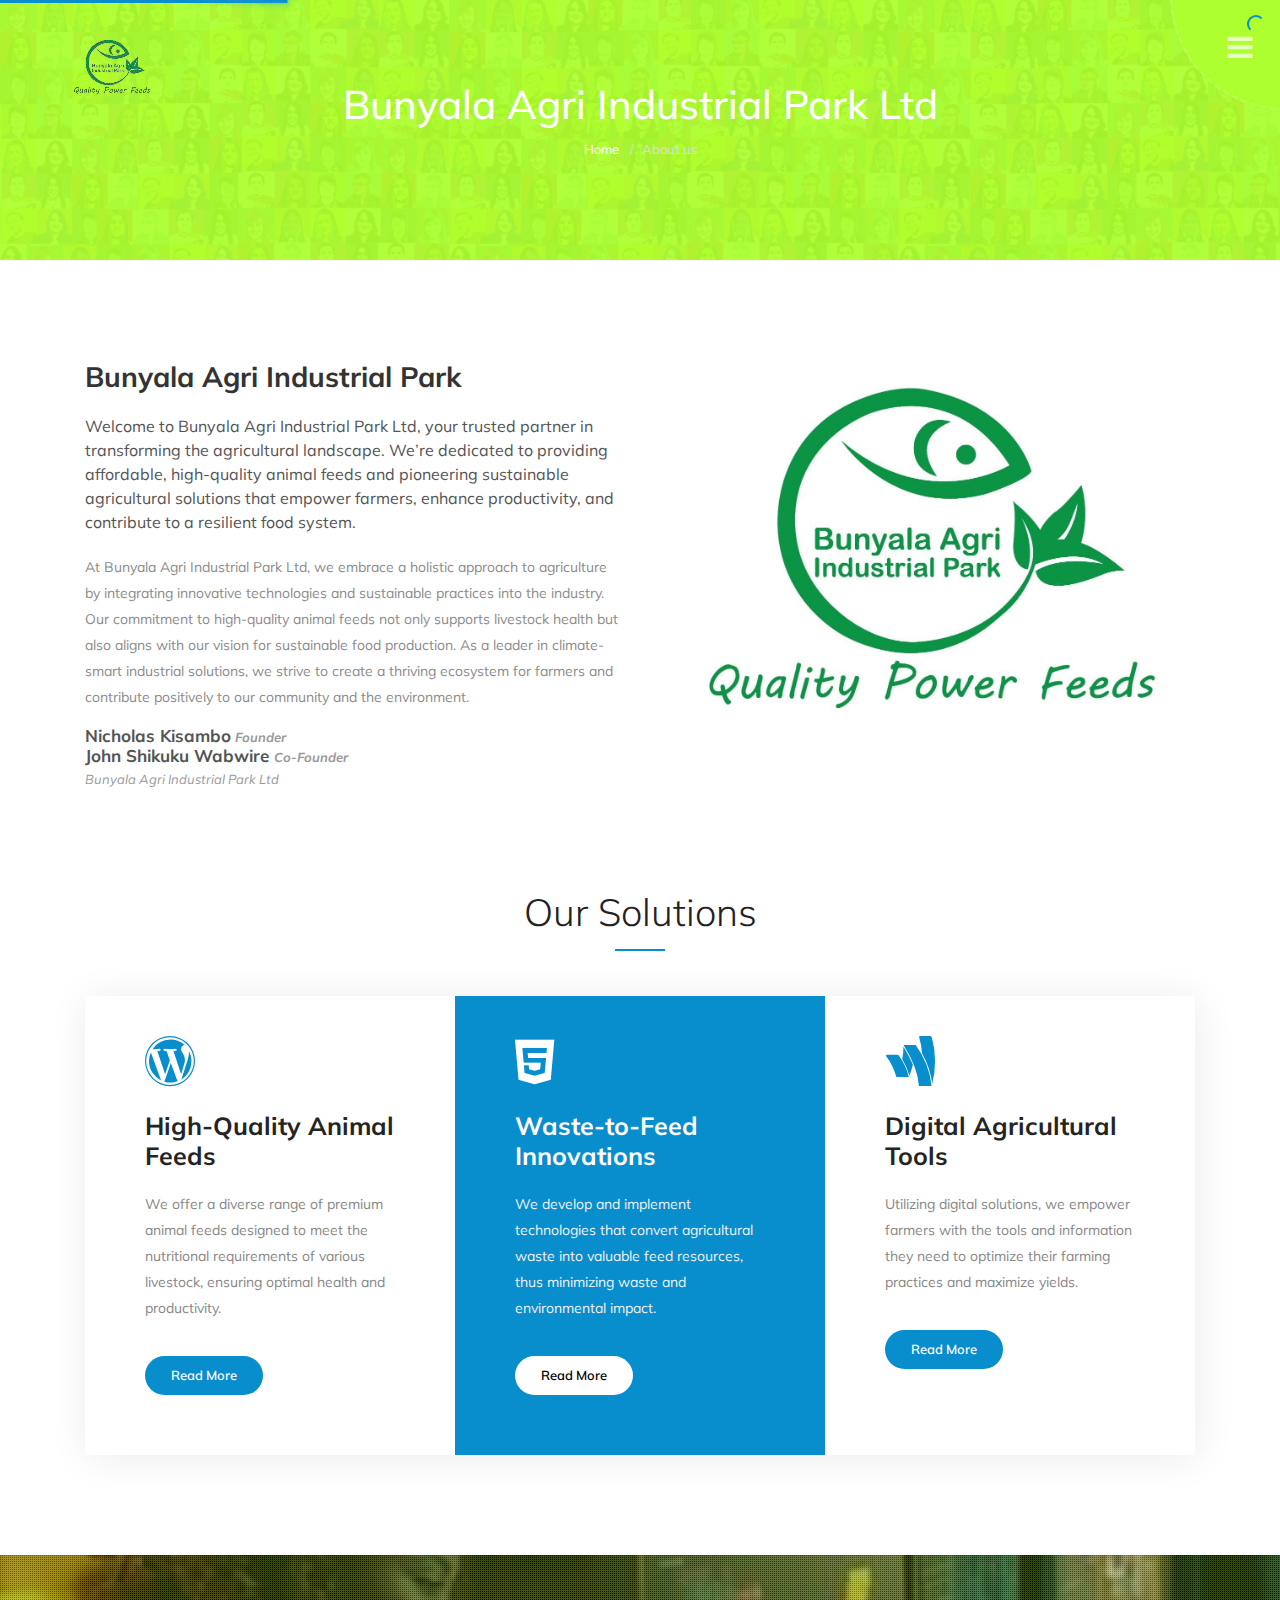
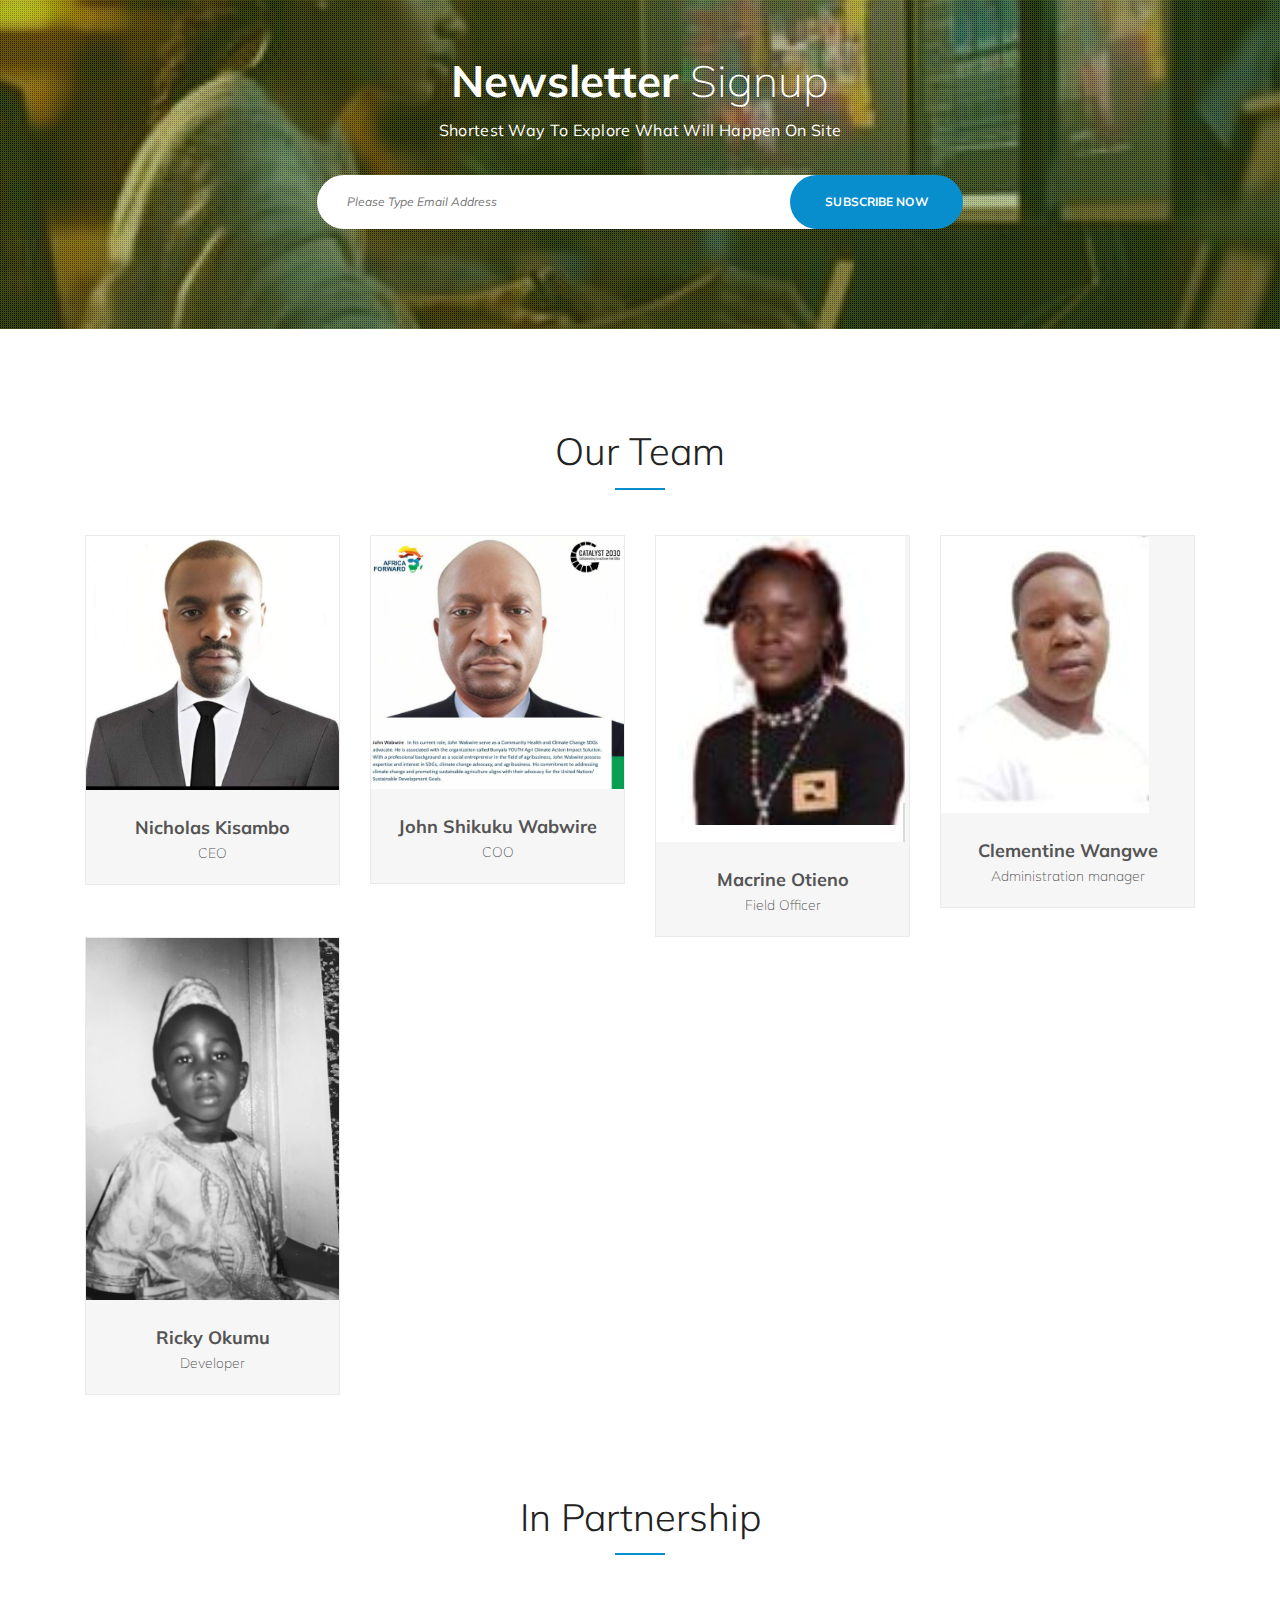
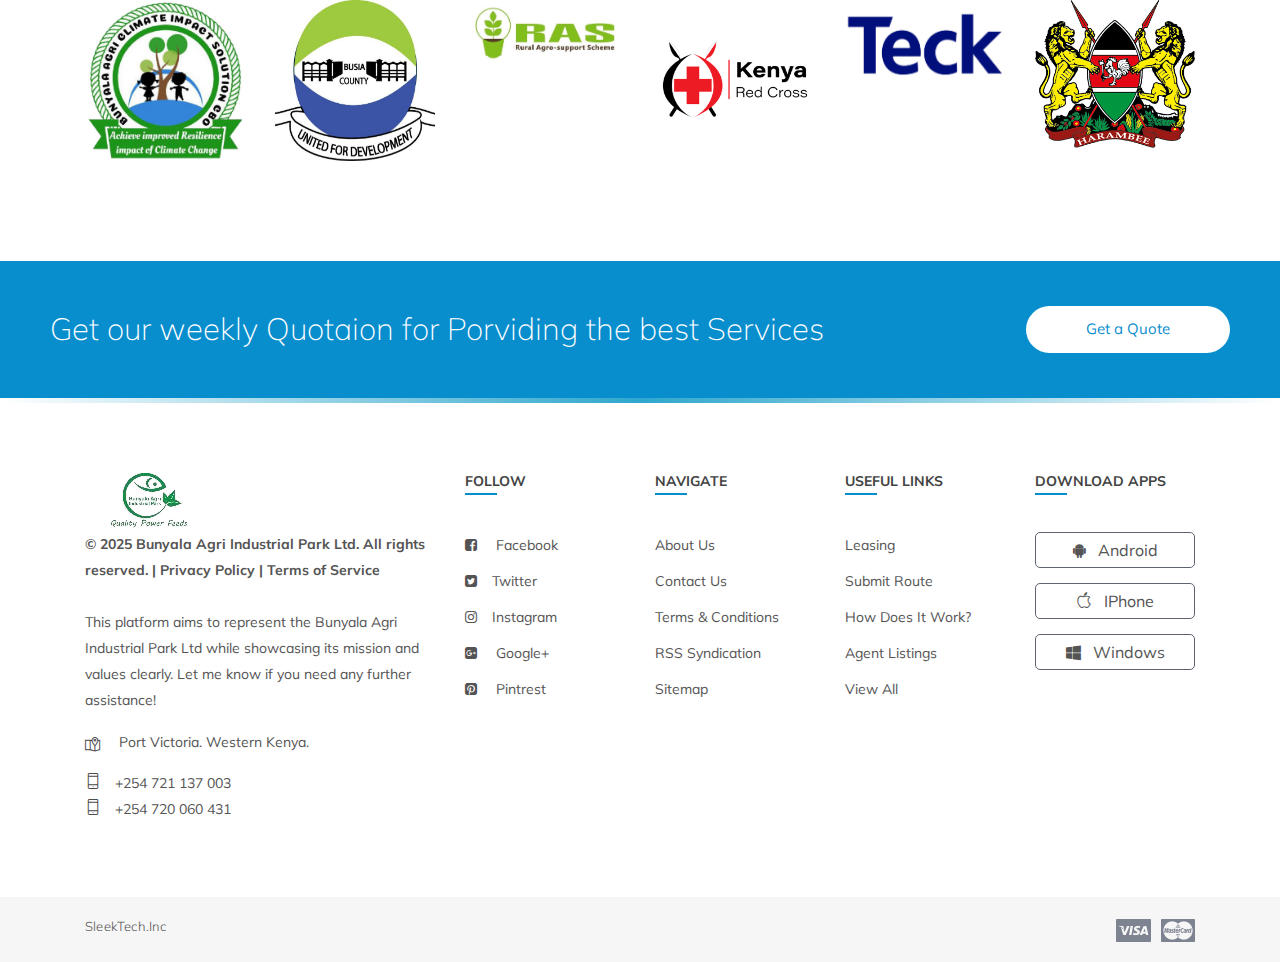
==== index.html @ f701467d "Add files via upload" ====
<!DOCTYPE html>
<html lang="en">

<head>
    <meta http-equiv="Content-Type" content="text/html; charset=utf-8" />
    <meta name="viewport" content="width=device-width, initial-scale=1.0">
    <meta name="description" content="" />
    <meta name="keywords" content="" />
	<title>Bunyala Agri Industrial Park Ltd</title>
    <link rel="icon" href="images/fav.png" type="image/png" sizes="16x16"> 
    
    <link rel="stylesheet" href="css/main.min.css">
    <link rel="stylesheet" href="css/strip.css">
    <link rel="stylesheet" href="css/style.css">
    <link rel="stylesheet" href="css/color.css">
    <link rel="stylesheet" href="css/responsive.css">

</head>
<body>
<!--<div class="se-pre-con"></div>-->
<div class="theme-layout">
	
	<div class="responsive-header">
		<div class="mh-head first Sticky">
			<span class="mh-btns-left">
				<a class="" href="#menu"><i class="fa fa-align-justify"></i></a>
			</span>
			<span class="mh-text">
				<a href="newsfeed.html" title=""><img src="images/logo.png" alt=""></a>
			</span>
			<span class="mh-btns-right">
				<a class="fa fa-sliders" href="#shoppingbag"></a>
			</span>
		</div>
		<div class="mh-head second">
			<form class="mh-form">
				<input placeholder="search" />
				<a href="#/" class="fa fa-search"></a>
			</form>
		</div>
		<nav id="menu" class="res-menu">
			<ul>
				<li><span>Home</span>
					<ul>
						<li><a href="index.html" title="">About Us</a></li>
						
					</ul>
				</li>
				<li><span>Shop</span>
					<ul>
						<li><a href="shop.html" title="">Our Shop</a></li>	
					</ul>
				</li>
				<li><span>Blog</span>
					<ul>
						<li><a href="blog.html" title="">Our Blog</a></li>
					</ul>
				</li>
				<li><span>Contacts</span>
					<ul>
						<li><a href="contacts.html" title="">Our Contacts</a></li>
					</ul>
				</li>
			</ul>
		</nav>
		<nav id="shoppingbag">
			<div>
				<div class="">
					<form method="post">
						<div class="setting-row">
							<span>use night mode</span>
							<input type="checkbox" id="nightmode"/> 
							<label for="nightmode" data-on-label="ON" data-off-label="OFF"></label>
						</div>
						<div class="setting-row">
							<span>Notifications</span>
							<input type="checkbox" id="switch2"/> 
							<label for="switch2" data-on-label="ON" data-off-label="OFF"></label>
						</div>
						<div class="setting-row">
							<span>Notification sound</span>
							<input type="checkbox" id="switch3"/> 
							<label for="switch3" data-on-label="ON" data-off-label="OFF"></label>
						</div>
						<div class="setting-row">
							<span>My profile</span>
							<input type="checkbox" id="switch4"/> 
							<label for="switch4" data-on-label="ON" data-off-label="OFF"></label>
						</div>
						<div class="setting-row">
							<span>Show profile</span>
							<input type="checkbox" id="switch5"/> 
							<label for="switch5" data-on-label="ON" data-off-label="OFF"></label>
						</div>
					</form>
					<h4 class="panel-title">Account Setting</h4>
					<form method="post">
						<div class="setting-row">
							<span>Sub users</span>
							<input type="checkbox" id="switch6" /> 
							<label for="switch6" data-on-label="ON" data-off-label="OFF"></label>
						</div>
						<div class="setting-row">
							<span>personal account</span>
							<input type="checkbox" id="switch7" /> 
							<label for="switch7" data-on-label="ON" data-off-label="OFF"></label>
						</div>
						<div class="setting-row">
							<span>Business account</span>
							<input type="checkbox" id="switch8" /> 
							<label for="switch8" data-on-label="ON" data-off-label="OFF"></label>
						</div>
						<div class="setting-row">
							<span>Show me online</span>
							<input type="checkbox" id="switch9" /> 
							<label for="switch9" data-on-label="ON" data-off-label="OFF"></label>
						</div>
						<div class="setting-row">
							<span>Delete history</span>
							<input type="checkbox" id="switch10" /> 
							<label for="switch10" data-on-label="ON" data-off-label="OFF"></label>
						</div>
						<div class="setting-row">
							<span>Expose author name</span>
							<input type="checkbox" id="switch11" /> 
							<label for="switch11" data-on-label="ON" data-off-label="OFF"></label>
						</div>
					</form>
				</div>
			</div>
		</nav>
	</div><!-- responsive header -->
	
	<div class="topbar transparent">
		<div class="logo">
			<a title="" href="newsfeed.html"><img src="images/logo.png" alt=""></a>
		</div>
		<div class="menu-container" id="toggle">
		  <a href="#" class="canvas-menu" >
			<i class="fa fa-times fa-bars" aria-hidden="true"></i></a>
		</div>
		<div class="overlay" id="overlay">
		  <nav class="overlay-menu">
			<ul class="offcanvas-menu">
				<li class="menu-item-has-children">
					<a href="#" title="">Home</a>
					<ul>
						<li><a href="index.html" title="">About Us</a></li>
					</ul>
				</li>
				<li class="menu-item-has-children">
					<a href="#" title="">Shop</a>
					<ul>
						<li><a href="shop.html" title="">Our Shop</a></li>
					</ul>
				</li>
				<li class="menu-item-has-children">
					<a href="#" title="">Blog Pages</a>
					<ul>
						<li><a href="blog.html" title="">Our Blog</a></li>
					</ul>
				
							</li>
				<li class="menu-item-has-children">
					<a href="#" title="">Company Forum</a>
					<ul>
						<li><a href="forum.html" title="">Forum Page</a></li>
						<li><a href="forums-category.html" title="">Fourm Category</a></li>
						<li><a href="forum-open-topic.html" title="">Forum Open Topic</a></li>
						<li><a href="forum-create-topic.html" title="">Forum Create Topic</a></li>
					</ul>
				</li>
				<li class="menu-item-has-children">
					<a href="#" title="">Contacts</a>
					<ul>
						<li><a href="contacts.html" title="">Our Contacts</a></li>
					</ul>
				</li>
				
			</ul>
		  </nav>
		</div>
	</div><!-- topbar transparent header -->
	
	<section>
		<div class="ext-gap bluesh high-opacity">
			<div class="content-bg-wrap" style="background: url(images/resources/animated-bg2.png)"></div>
			<div class="container-fluid">
				<div class="row">
					<div class="col-lg-12">
						<div class="top-banner">
							<h1>Bunyala Agri Industrial Park Ltd</h1>
							<nav class="breadcrumb">
							  <a class="breadcrumb-item" href="index-2.html">Home</a>
							  <span class="breadcrumb-item active">About us</span>
							</nav>
						</div>
					</div>
				</div>
			</div>
		</div>
	</section><!-- top area animated -->
	
	
	
	
	<section>
		<div class="gap100 no-bottom">
			<div class="container">
				<div class="row">
					<div class="col-lg-6">
						<div class="about-winku">
							<h4>Bunyala Agri Industrial Park </h4>
							<span>Welcome to Bunyala Agri Industrial Park Ltd, your trusted partner in transforming the agricultural landscape. We’re dedicated to providing affordable, high-quality animal feeds and pioneering sustainable agricultural solutions that empower farmers, enhance productivity, and contribute to a resilient food system.
</span>
							<p>At Bunyala Agri Industrial Park Ltd, we embrace a holistic approach to agriculture by integrating innovative technologies and sustainable practices into the industry. Our commitment to high-quality animal feeds not only supports livestock health but also aligns with our vision for sustainable food production. As a leader in climate-smart industrial solutions, we strive to create a thriving ecosystem for farmers and contribute positively to our community and the environment.
</p>
							<div class="fonder">
								<h4> Nicholas Kisambo<i>  Founder</i></h4>
								<h4>John Shikuku Wabwire  <i> Co-founder</i></h4>
								<i>Bunyala Agri Industrial Park Ltd</i>
							</div>	
							<figure class="sign-author">
								<img src="images/welcome-sign.png" alt="">
							</figure>
						</div>
					</div>
					<div class="col-lg-6">
						<figure class="about-picture">
							<img src="images/resources/logo.jpg" alt="">
						</figure>
					</div>
				</div>
			</div>
		</div>
	</section>
	
	<section>
		<div class="gap100">
			<div class="container">
				<div class="col-lg-12">
					<div class="section-heading">
						<h2>Our Solutions</h2>
					</div>
				</div>
				<div class="servic-category">
					<div class="row merged">
						<div class="col-lg-4 col-md-6">
							<div class="category-box">
								<i class="fa fa-wordpress"></i>
								<h2>High-Quality Animal Feeds</h2>
								<p>We offer a diverse range of premium animal feeds designed to meet the nutritional requirements of various livestock, ensuring optimal health and productivity.
</p>
								<a href="#" class="main-btn" title="">Read More</a>
							</div>
						</div>
						<div class="col-lg-4 col-md-6">
							<div class="category-box selected">
								<i class="fa fa-html5"></i>
								<h2>Waste-to-Feed Innovations</h2>
								<p>We develop and implement technologies that convert agricultural waste into valuable feed resources, thus minimizing waste and environmental impact.
</p>
								<a href="#" class="main-btn" title="">Read More</a>
							</div>
						</div>
						<div class="col-lg-4 col-md-6">
							<div class="category-box">
								<i class="fa fa-google-wallet"></i>
								<h2>Digital Agricultural Tools</h2>
								<p> Utilizing digital solutions, we empower farmers with the tools and information they need to optimize their farming practices and maximize yields.</p>
								<a href="#" class="main-btn" title="">Read More</a>
							</div>
						</div>
					</div>
				</div>	
			</div>
		</div>
	</section><!-- services section -->
	
	<section>
		<div class="gap100 pattern">
			<div class="bg-image" style="background-image:url(images/resources/img001.jpeg); background-repeat: no-repeat;"></div>
			<div class="container">
				<div class="row">
					<div class="col-lg-12">
						<div class="news-letter">
							<h2>Newsletter <span>Signup</span></h2>
							<span>Shortest Way To Explore What Will Happen On Site</span>
							<form method="post">
								<input type="text" placeholder="Please Type Email Address" class="emails">
								<button>Subscribe Now</button>
							</form>
						</div>
					</div>
				</div>
			</div>
		</div>
	</section><!-- news letter -->
	
	<section>
		<div class="gap100">
			<div class="container">
				<div class="row">
					<div class="col-lg-12">
						<div class="section-heading">
							<h2>Our Team</h2>
						</div>
					</div>	
					<div class="col-lg-3 col-sm-6">
						<div class="our-teambox">
							<figure><img src="images/resources/nico.jpg" alt=""></figure>
							<div class="team-info">
								<h4>Nicholas Kisambo </h4>
								<span>CEO</span>
							</div>
						</div>
					</div>
					<div class="col-lg-3 col-sm-6">
						<div class="our-teambox">
							<figure><img src="images/resources/john.jpg" alt=""></figure>
							<div class="team-info">
								<h4>John Shikuku Wabwire</h4>
								<span>COO</span>
							</div>
						</div>
					</div>
					<div class="col-lg-3 col-sm-6">
						<div class="our-teambox">
							<figure><img src="images/resources/prii.jpg" alt=""></figure>
							<div class="team-info">
								<h4>Macrine Otieno</h4>
								<span>Field Officer</span>
							</div>
						</div>
					</div>
					<div class="col-lg-3 col-sm-6">
						<div class="our-teambox">
							<figure><img src="images/resources/cle.jpg" alt=""></figure>
							<div class="team-info">
								<h4>Clementine Wangwe</h4>
								<span>Administration manager</span>
							</div>
						</div>
					</div>
					<div class="col-lg-3 col-sm-6">
						<div class="our-teambox">
							<figure><img src="images/resources/ricky.jpg" alt=""></figure>
							<div class="team-info">
								<h4>Ricky Okumu</h4>
								<span>Developer</span>
							</div>
						</div>
					</div>
				</div>
			</div>
		</div>
	</section><!-- our team -->
	
	<section>
		<div class="gap100 no-top">
			<div class="container">
				<div class="row">
					<div class="col-lg-12">
						<div class="row">
							<div class="section-heading">
								<h2>In Partnership</h2>
							</div>
							<ul class="sponsor-logo">
								<li><img alt="" src="images/resources/agriii.jpg"></li>
								<li><img alt="" src="images/resources/busia.jpeg"></li>
								<li><img alt="" src="images/resources/ras.jpeg"></li>
								<li><img alt="" src="images/resources/red.png"></li>
								<li><img alt="" src="images/resources/teck.png"></li>
								<li><img alt="" src="images/resources/kenya.png"></li>
							</ul>
						</div>
					</div>
				</div>
			</div>
		</div>
	</section>
	
	<section>
		<div class="getquot-baner">
			<span>Get our weekly Quotaion for Porviding the best Services</span>
			<a title="" href="#">Get a Quote</a>
		</div>
	</section><!-- get a quote -->

	<footer>
		<div class="container">
			<div class="row">
				<div class="col-lg-4 col-md-4">
					<div class="widget">
						<div class="foot-logo">
							<a href="index.html" title=""><img src="images/logo.png" alt=""></a>
							<p>
							<b>© 2025 Bunyala Agri Industrial Park Ltd. All rights reserved. | Privacy Policy | Terms of Service
							</b>
							<br/>
							<br/>
 This platform aims to represent the Bunyala Agri Industrial Park Ltd while showcasing its mission and values clearly. Let me know if you need any further assistance!
							</p>
						</div>
						<ul class="location">
							<li>
								<i class="ti-map-alt"></i>
								<p>Port Victoria. Western Kenya.</p>
							</li>
							<li>
								<i class="ti-mobile"></i>
								<p>+254 721 137 003</p>
								<i class="ti-mobile"></i>
								<p>+254 720 060 431</p>
							</li>
						</ul>
					</div>
				</div>
				<div class="col-lg-2 col-md-4">
					<div class="widget">
						<div class="widget-title"><h4>follow</h4></div>
						<ul class="list-style">
							<li><i class="fa fa-facebook-square"></i> <a href="https://web.facebook.com/shopcircut/" title="">facebook</a></li>
							<li><i class="fa fa-twitter-square"></i><a href="https://twitter.com/login?lang=en" title="">twitter</a></li>
							<li><i class="fa fa-instagram"></i><a href="https://www.instagram.com/?hl=en" title="">instagram</a></li>
							<li><i class="fa fa-google-plus-square"></i> <a href="https://plus.google.com/discover" title="">Google+</a></li>
							<li><i class="fa fa-pinterest-square"></i> <a href="https://www.pinterest.com/" title="">Pintrest</a></li>
						</ul>
					</div>
				</div>
				<div class="col-lg-2 col-md-4">
					<div class="widget">
						<div class="widget-title"><h4>Navigate</h4></div>
						<ul class="list-style">
							<li><a href="about.html" title="">about us</a></li>
							<li><a href="contact.html" title="">contact us</a></li>
							<li><a href="terms.html" title="">terms & Conditions</a></li>
							<li><a href="#" title="">RSS syndication</a></li>
							<li><a href="sitemap.html" title="">Sitemap</a></li>
						</ul>
					</div>
				</div>
				<div class="col-lg-2 col-md-4">
					<div class="widget">
						<div class="widget-title"><h4>useful links</h4></div>
						<ul class="list-style">
							<li><a href="#" title="">leasing</a></li>
							<li><a href="#" title="">submit route</a></li>
							<li><a href="#" title="">how does it work?</a></li>
							<li><a href="#" title="">agent listings</a></li>
							<li><a href="#" title="">view All</a></li>
						</ul>
					</div>
				</div>
				<div class="col-lg-2 col-md-4">
					<div class="widget">
						<div class="widget-title"><h4>download apps</h4></div>
						<ul class="colla-apps">
							<li><a href="https://play.google.com/store?hl=en" title=""><i class="fa fa-android"></i>android</a></li>
							<li><a href="https://www.apple.com/lae/ios/app-store/" title=""><i class="ti-apple"></i>iPhone</a></li>
							<li><a href="https://www.microsoft.com/store/apps" title=""><i class="fa fa-windows"></i>Windows</a></li>
						</ul>
					</div>
				</div>
			</div>
		</div>
	</footer><!-- footer -->
	<div class="bottombar">
		<div class="container">
			<div class="row">
				<div class="col-md-12">
					<span class="copyright"><a target="_blank" href="https://www.templateshub.net">SleekTech.Inc</a></span>
					<i><img src="images/credit-cards.png" alt=""></i>
				</div>
			</div>
		</div>
	</div>

</div>	
	
	<script src="js/main.min.js"></script>
	<script src="js/strip.pkgd.min.js"></script>
	<script src="js/script.js"></script>

</body>	

</html>
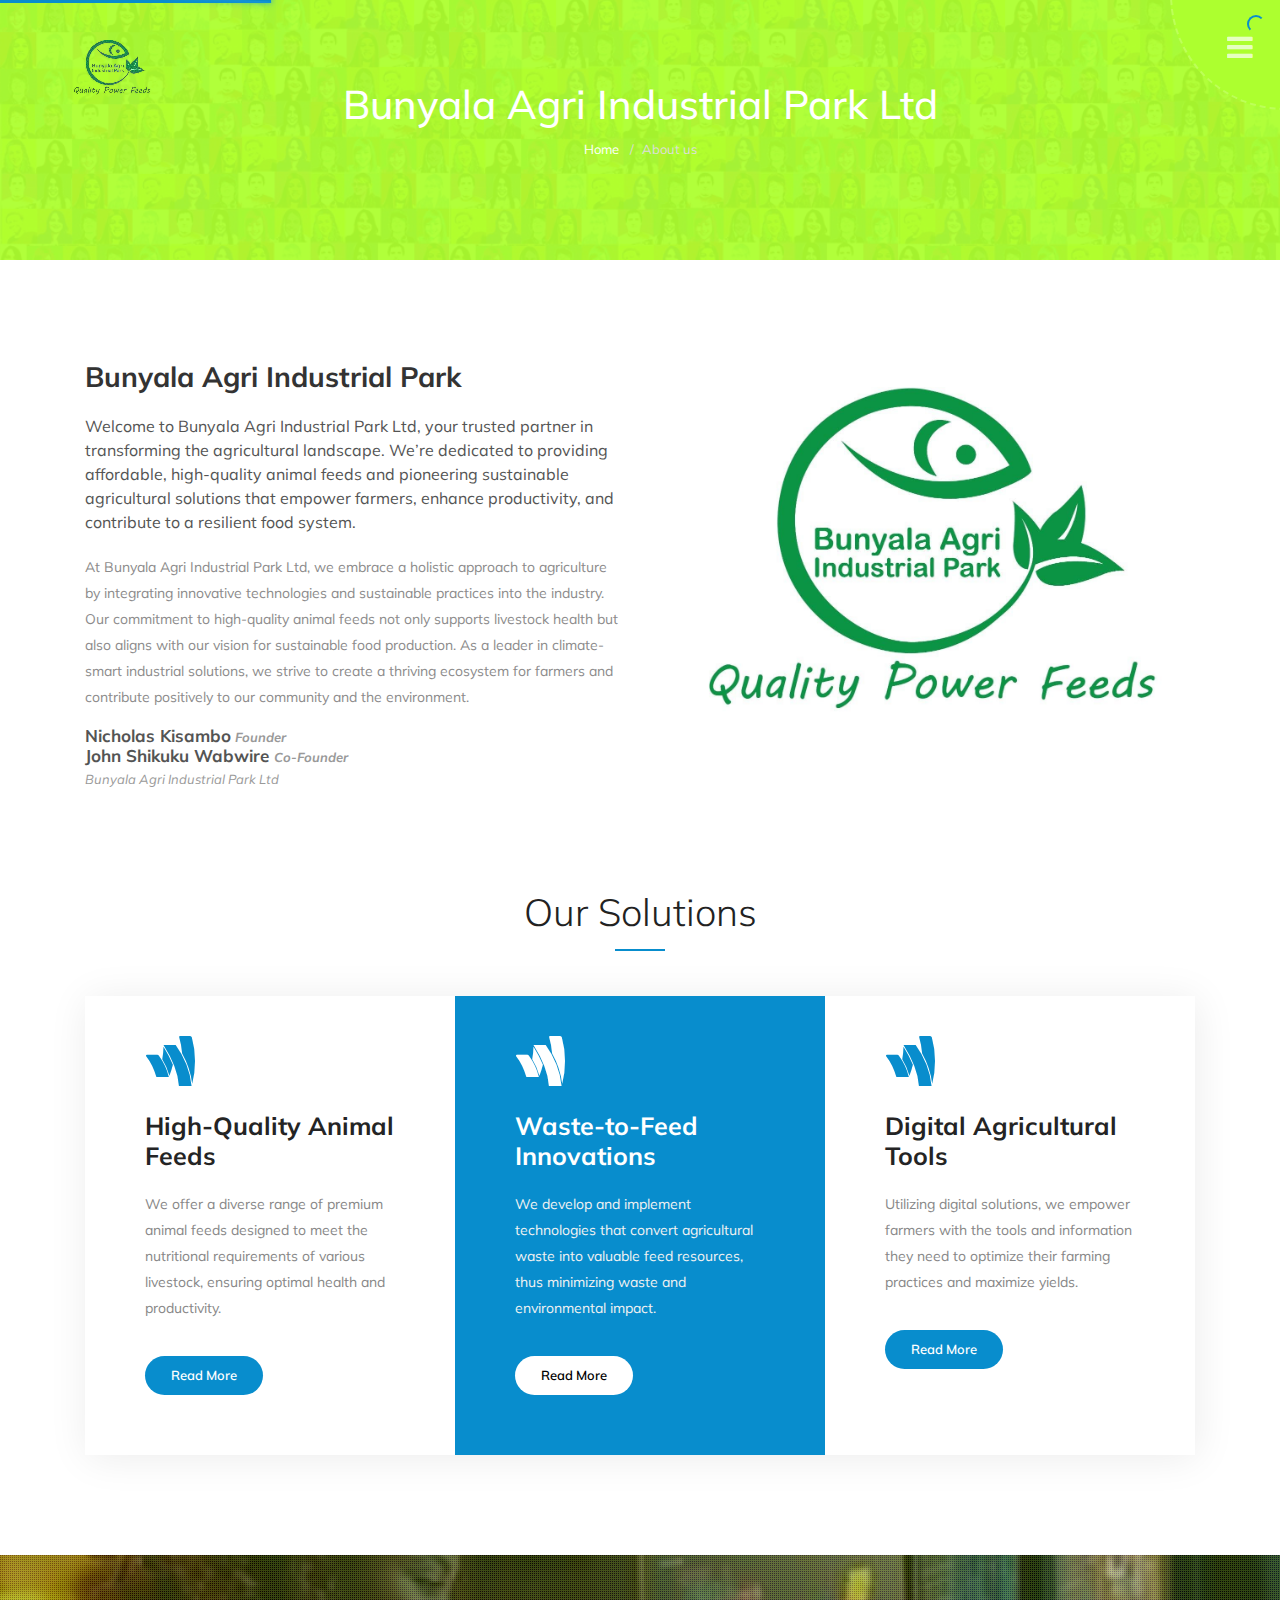
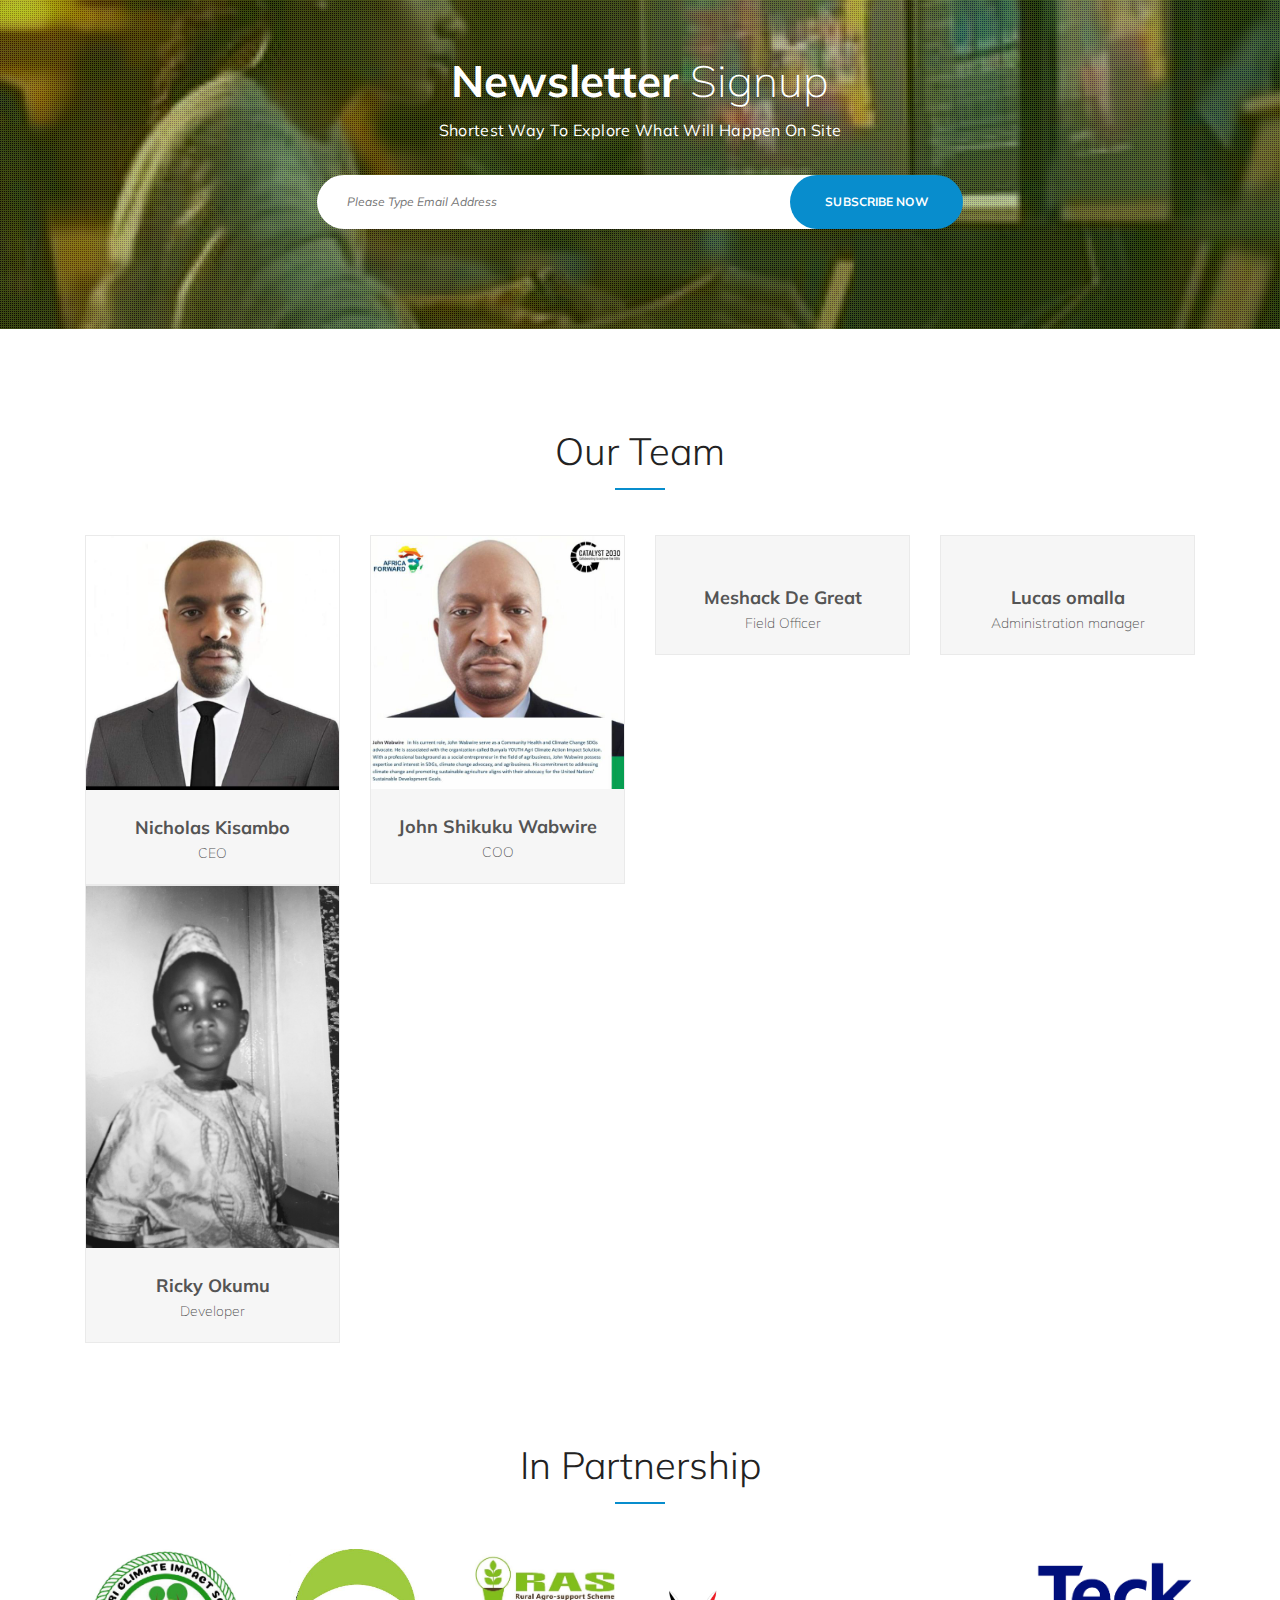
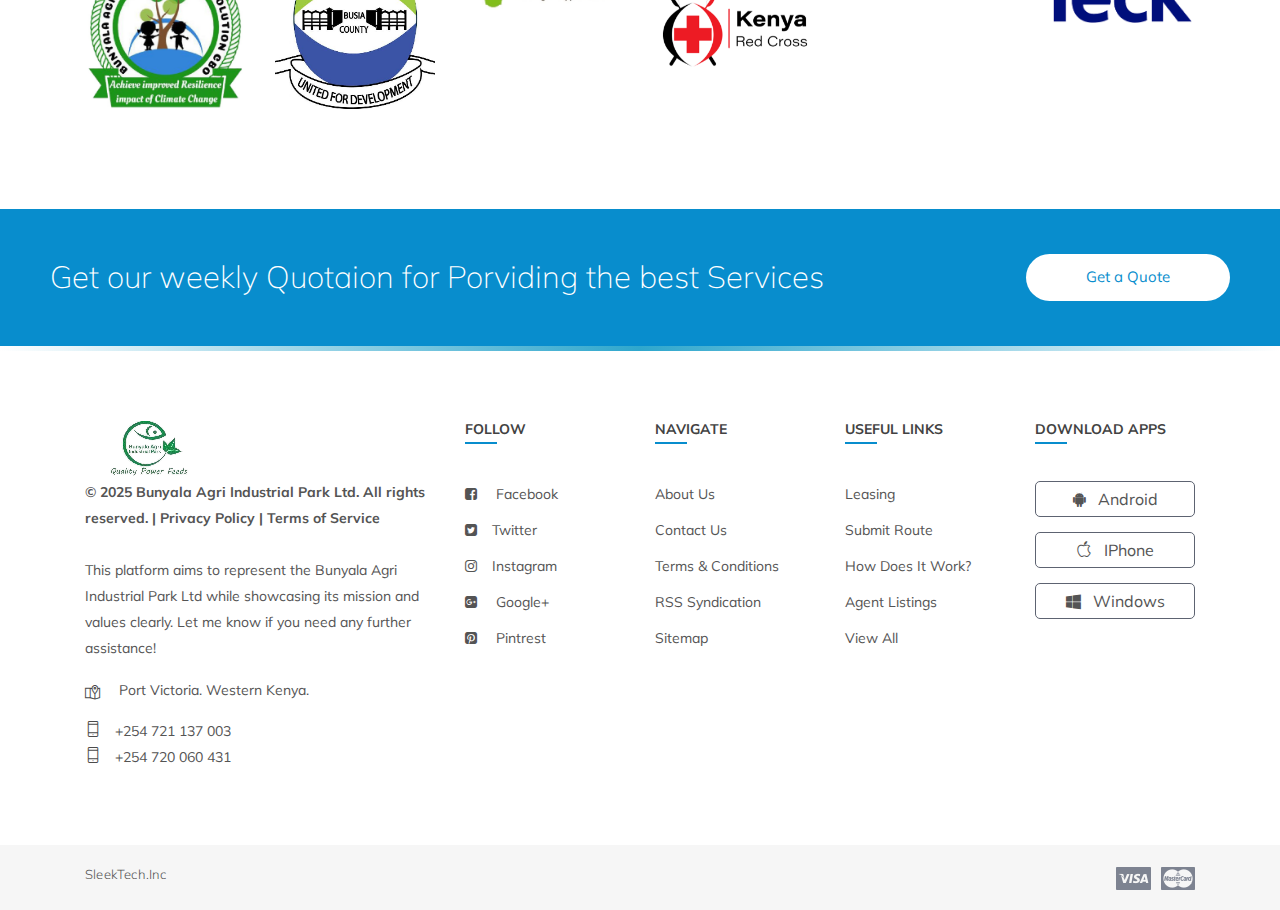
==== commit 17f89804: "Add files via upload" ====
--- a/index.html
+++ b/index.html
@@ -14,6 +14,8 @@
     <link rel="stylesheet" href="css/style.css">
     <link rel="stylesheet" href="css/color.css">
     <link rel="stylesheet" href="css/responsive.css">
+    
+    <style> .topbar transparent { background-color: #006400; /* Change the color to green */ } </style>
 
 </head>
 <body>
@@ -247,7 +249,7 @@
 					<div class="row merged">
 						<div class="col-lg-4 col-md-6">
 							<div class="category-box">
-								<i class="fa fa-wordpress"></i>
+								<i class="fa fa-google-wallet"></i>
 								<h2>High-Quality Animal Feeds</h2>
 								<p>We offer a diverse range of premium animal feeds designed to meet the nutritional requirements of various livestock, ensuring optimal health and productivity.
 </p>
@@ -256,7 +258,7 @@
 						</div>
 						<div class="col-lg-4 col-md-6">
 							<div class="category-box selected">
-								<i class="fa fa-html5"></i>
+								<i class="fa fa-google-wallet"></i>
 								<h2>Waste-to-Feed Innovations</h2>
 								<p>We develop and implement technologies that convert agricultural waste into valuable feed resources, thus minimizing waste and environmental impact.
 </p>
@@ -326,18 +328,18 @@
 					</div>
 					<div class="col-lg-3 col-sm-6">
 						<div class="our-teambox">
-							<figure><img src="images/resources/prii.jpg" alt=""></figure>
+							<figure><img src="images/resources/mesh.jpg" alt=""></figure>
 							<div class="team-info">
-								<h4>Macrine Otieno</h4>
+								<h4>Meshack De Great</h4>
 								<span>Field Officer</span>
 							</div>
 						</div>
 					</div>
 					<div class="col-lg-3 col-sm-6">
 						<div class="our-teambox">
-							<figure><img src="images/resources/cle.jpg" alt=""></figure>
+							<figure><img src="images/resources/luka.jpg" alt=""></figure>
 							<div class="team-info">
-								<h4>Clementine Wangwe</h4>
+								<h4>Lucas omalla</h4>
 								<span>Administration manager</span>
 							</div>
 						</div>
@@ -370,6 +372,7 @@
 								<li><img alt="" src="images/resources/busia.jpeg"></li>
 								<li><img alt="" src="images/resources/ras.jpeg"></li>
 								<li><img alt="" src="images/resources/red.png"></li>
+								<li><img alt="" src="images/resources/plus.jpg"></li>
 								<li><img alt="" src="images/resources/teck.png"></li>
 								<li><img alt="" src="images/resources/kenya.png"></li>
 							</ul>
